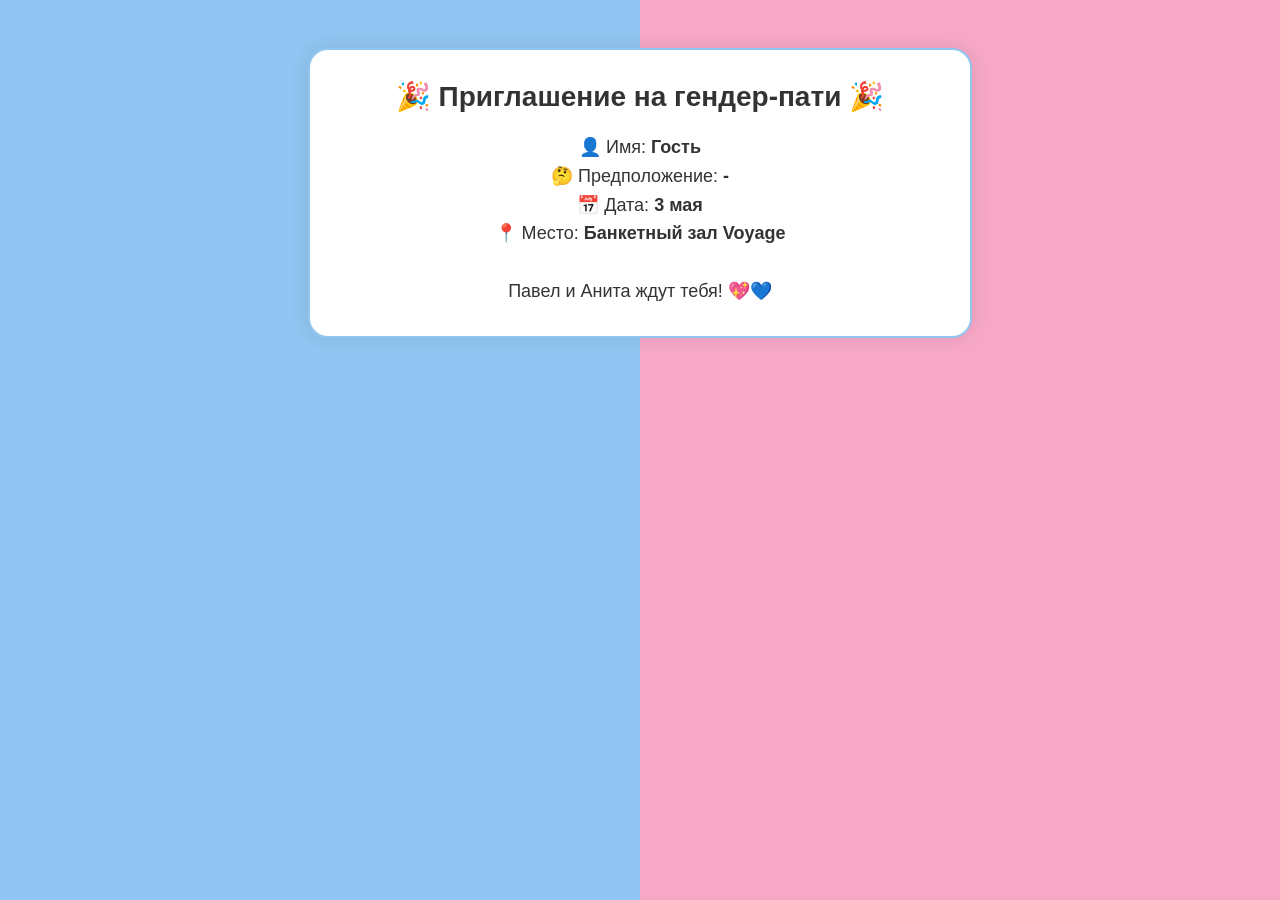
==== invitation.html @ 2ae775d9 "booomoioo" ====
<!DOCTYPE html>
<html lang="ru">
<head>
    <meta charset="UTF-8">
    <title>Приглашение</title>
    <style>
        body {
            font-family: 'Segoe UI', sans-serif;
            background: linear-gradient(to right, #91c6f2 50%, #f7a8c6 50%);
            padding: 40px;
            color: #333;
        }
        .card {
            background: white;
            max-width: 600px;
            margin: auto;
            border: 2px solid #91c6f2;
            border-radius: 20px;
            padding: 30px;
            box-shadow: 0 0 20px rgba(0,0,0,0.1);
        }
        .title {
            font-size: 28px;
            font-weight: bold;
            margin-bottom: 20px;
            text-align: center;
        }
        .info {
            font-size: 18px;
            line-height: 1.6;
            text-align: center;
        }
    </style>
</head>
<body>
<div class="card">
    <div class="title">🎉 Приглашение на гендер-пати 🎉</div>
    <div class="info">
        👤 Имя: <strong id="user-name"></strong><br>
        🤔 Предположение: <strong id="user-guess"></strong><br>
        📅 Дата: <strong>3 мая</strong><br>
        📍 Место: <strong>Банкетный зал Voyage</strong><br><br>
        Павел и Анита ждут тебя! 💖💙
    </div>
</div>

<script>
    const params = new URLSearchParams(window.location.search);
    document.getElementById('user-name').textContent = params.get('name') || 'Гость';
    document.getElementById('user-guess').textContent = params.get('guess') || '-';
</script>
</body>
</html>
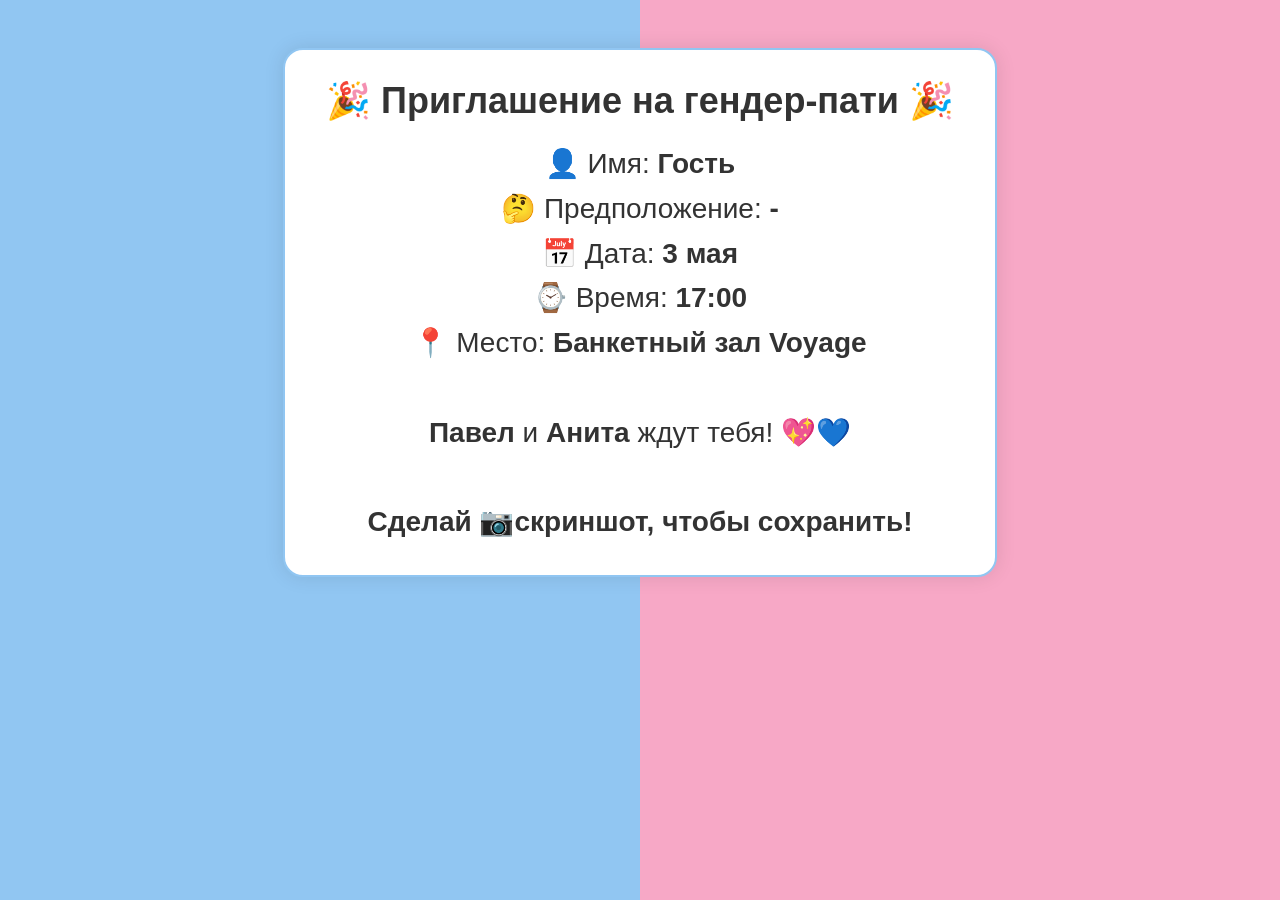
==== commit 05948f0f: "build1.03" ====
--- a/invitation.html
+++ b/invitation.html
@@ -12,7 +12,7 @@
         }
         .card {
             background: white;
-            max-width: 600px;
+            max-width: 650px;
             margin: auto;
             border: 2px solid #91c6f2;
             border-radius: 20px;
@@ -20,13 +20,13 @@
             box-shadow: 0 0 20px rgba(0,0,0,0.1);
         }
         .title {
-            font-size: 28px;
+            font-size: 36px;
             font-weight: bold;
             margin-bottom: 20px;
             text-align: center;
         }
         .info {
-            font-size: 18px;
+            font-size: 28px;
             line-height: 1.6;
             text-align: center;
         }
@@ -39,8 +39,11 @@
         👤 Имя: <strong id="user-name"></strong><br>
         🤔 Предположение: <strong id="user-guess"></strong><br>
         📅 Дата: <strong>3 мая</strong><br>
+        ⌚ Время: <strong>17:00</strong><br>
         📍 Место: <strong>Банкетный зал Voyage</strong><br><br>
-        Павел и Анита ждут тебя! 💖💙
+        <strong>Павел</strong> и <strong>Анита</strong> ждут тебя! 💖💙<br><br>
+
+        <strong>Сделай 📷скриншот, чтобы сохранить!</strong>
     </div>
 </div>
 
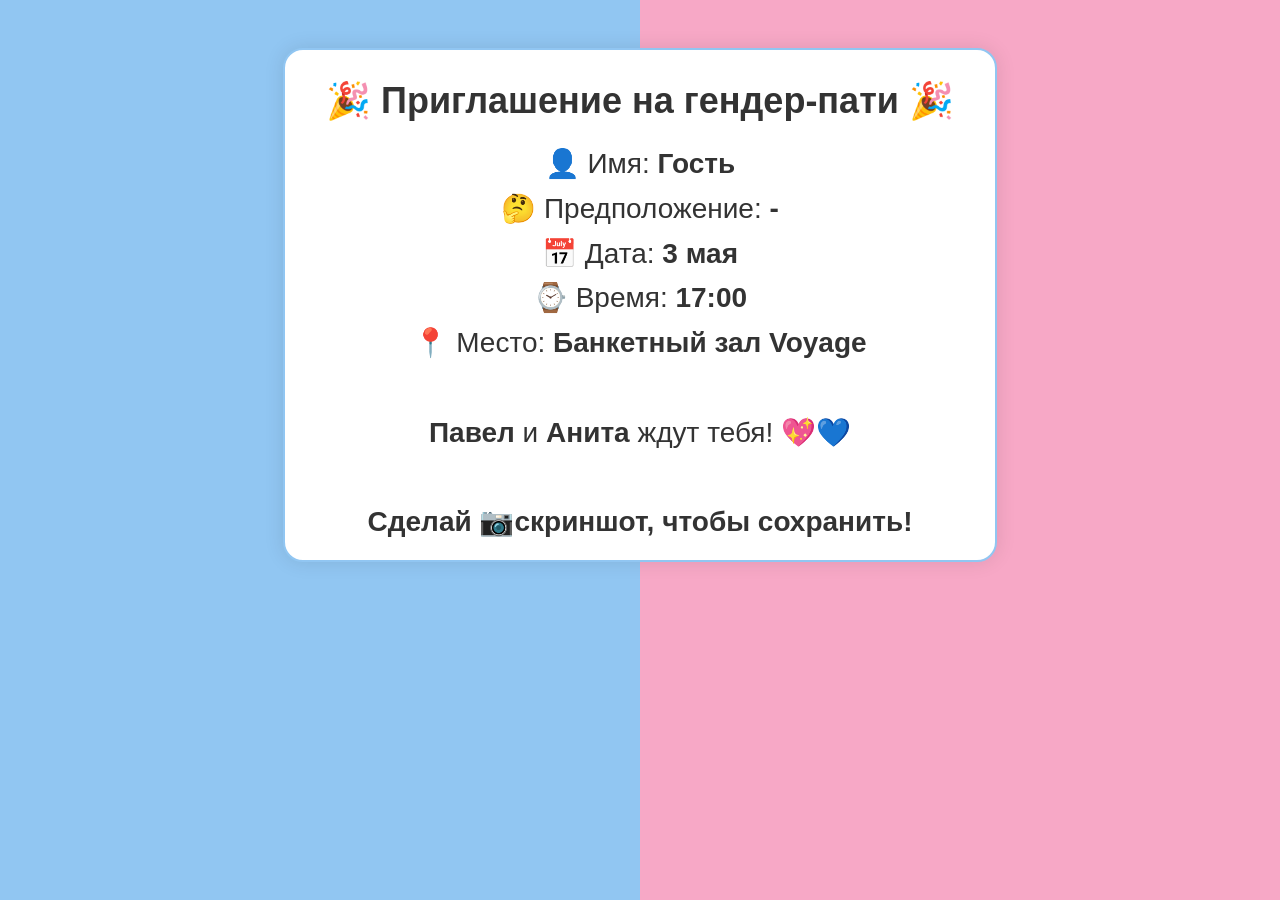
==== commit f33951ea: "pre" ====
--- a/invitation.html
+++ b/invitation.html
@@ -18,6 +18,8 @@
             border-radius: 20px;
             padding: 30px;
             box-shadow: 0 0 20px rgba(0,0,0,0.1);
+            width: 650px; /* Фиксированная ширина карточки */
+            height: 450px; /* Фиксированная высота карточки */
         }
         .title {
             font-size: 36px;
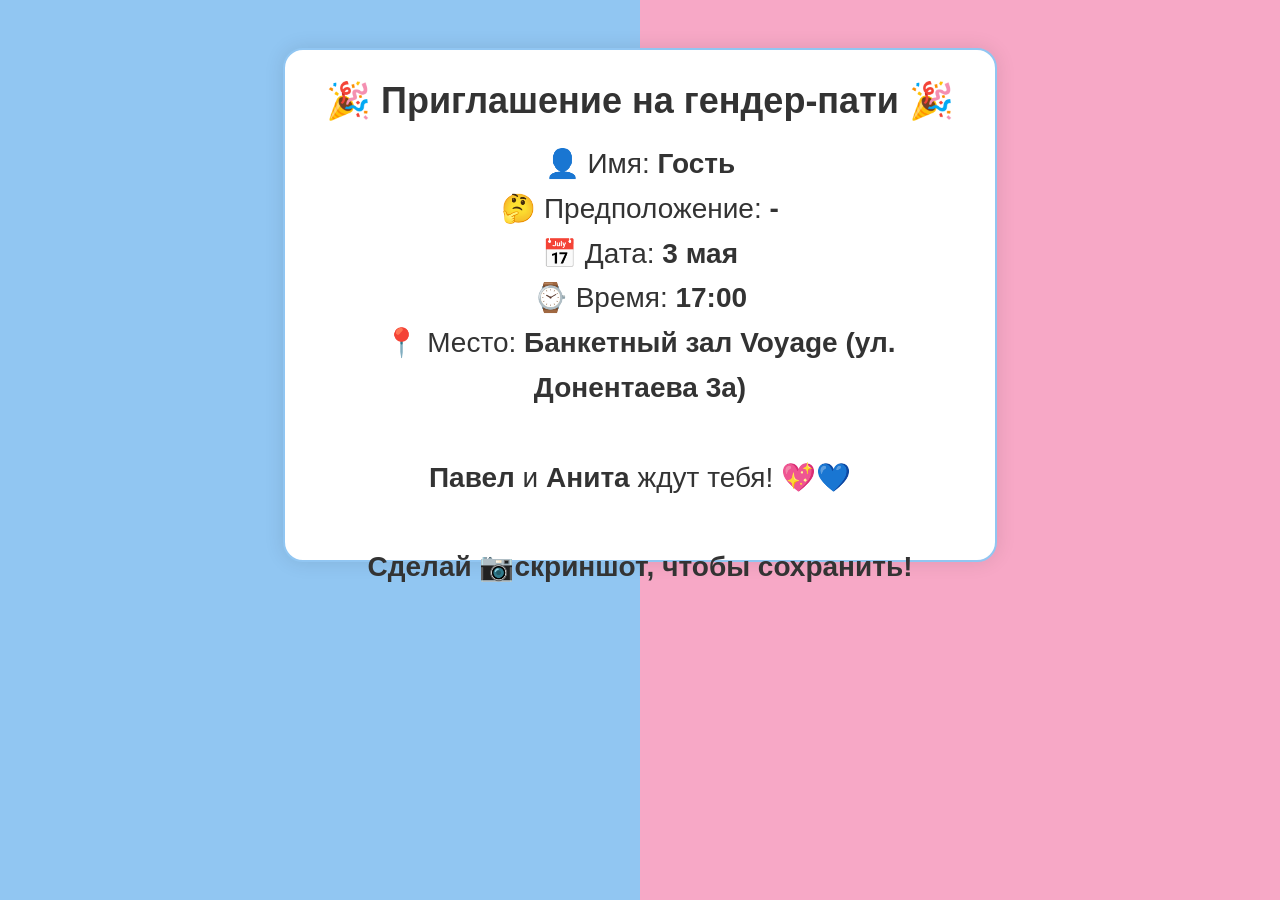
==== commit 8e185a21: "гатоуо" ====
--- a/invitation.html
+++ b/invitation.html
@@ -18,8 +18,8 @@
             border-radius: 20px;
             padding: 30px;
             box-shadow: 0 0 20px rgba(0,0,0,0.1);
-            width: 650px; /* Фиксированная ширина карточки */
-            height: 450px; /* Фиксированная высота карточки */
+            width: 650px;
+            height: 450px;
         }
         .title {
             font-size: 36px;
@@ -42,7 +42,7 @@
         🤔 Предположение: <strong id="user-guess"></strong><br>
         📅 Дата: <strong>3 мая</strong><br>
         ⌚ Время: <strong>17:00</strong><br>
-        📍 Место: <strong>Банкетный зал Voyage</strong><br><br>
+        📍 Место: <strong>Банкетный зал Voyage (ул. Донентаева 3а)</strong><br><br>
         <strong>Павел</strong> и <strong>Анита</strong> ждут тебя! 💖💙<br><br>
 
         <strong>Сделай 📷скриншот, чтобы сохранить!</strong>
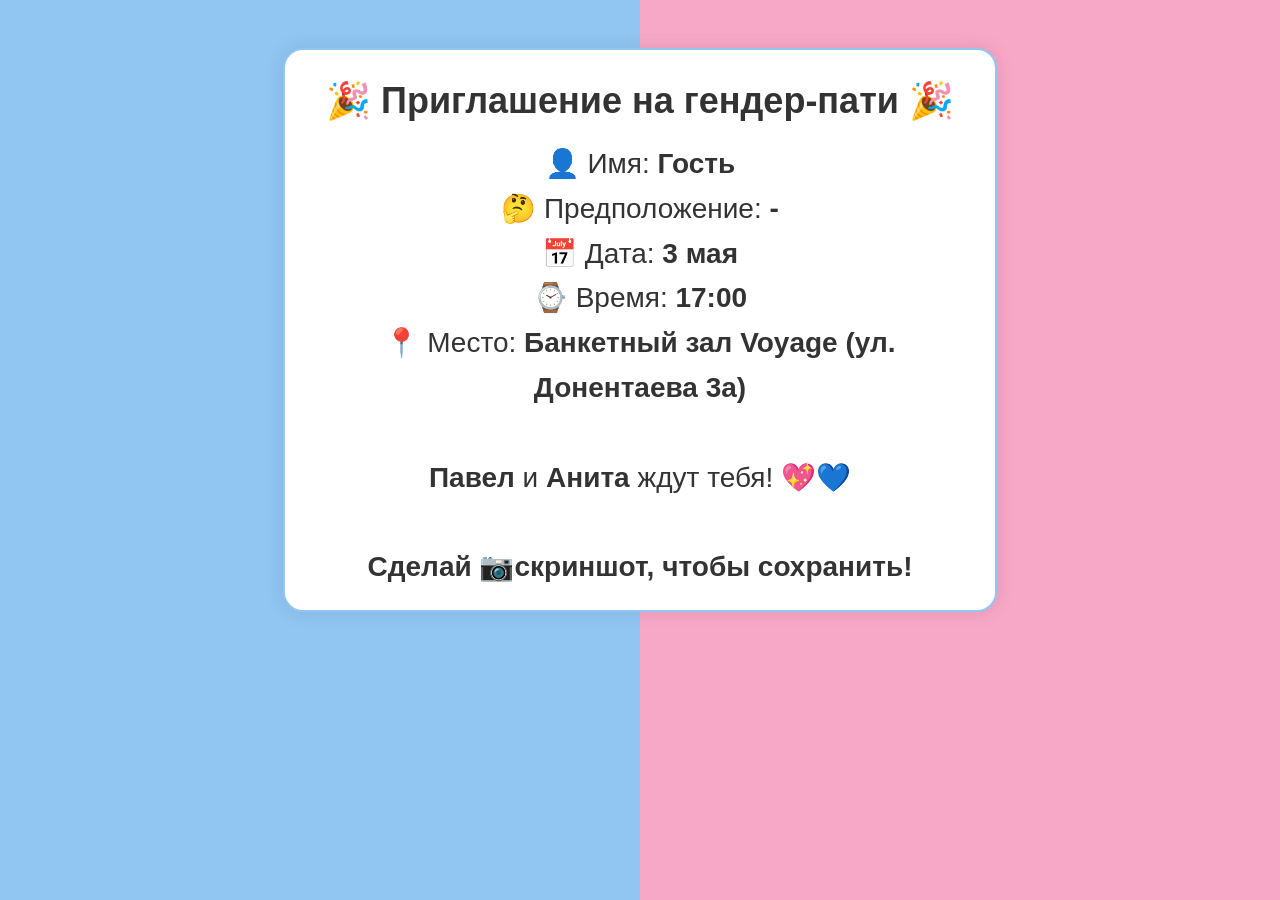
==== commit 494fc773: "гатоуо" ====
--- a/invitation.html
+++ b/invitation.html
@@ -19,7 +19,7 @@
             padding: 30px;
             box-shadow: 0 0 20px rgba(0,0,0,0.1);
             width: 650px;
-            height: 450px;
+            height: 500px;
         }
         .title {
             font-size: 36px;
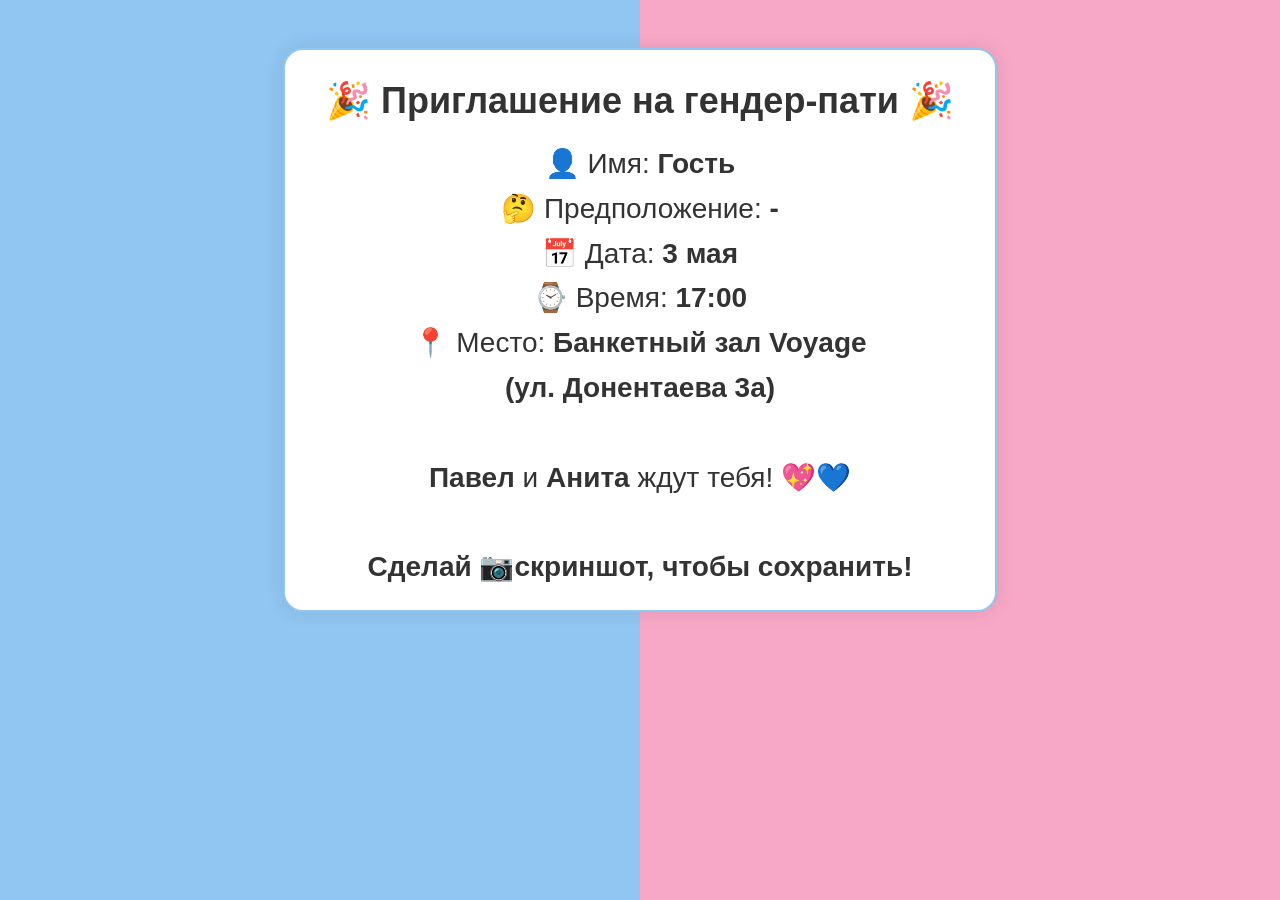
==== commit c0331dc1: "гатоуо" ====
--- a/invitation.html
+++ b/invitation.html
@@ -42,7 +42,7 @@
         🤔 Предположение: <strong id="user-guess"></strong><br>
         📅 Дата: <strong>3 мая</strong><br>
         ⌚ Время: <strong>17:00</strong><br>
-        📍 Место: <strong>Банкетный зал Voyage (ул. Донентаева 3а)</strong><br><br>
+        📍 Место: <strong>Банкетный зал Voyage <br>(ул. Донентаева 3а)</strong><br><br>
         <strong>Павел</strong> и <strong>Анита</strong> ждут тебя! 💖💙<br><br>
 
         <strong>Сделай 📷скриншот, чтобы сохранить!</strong>
